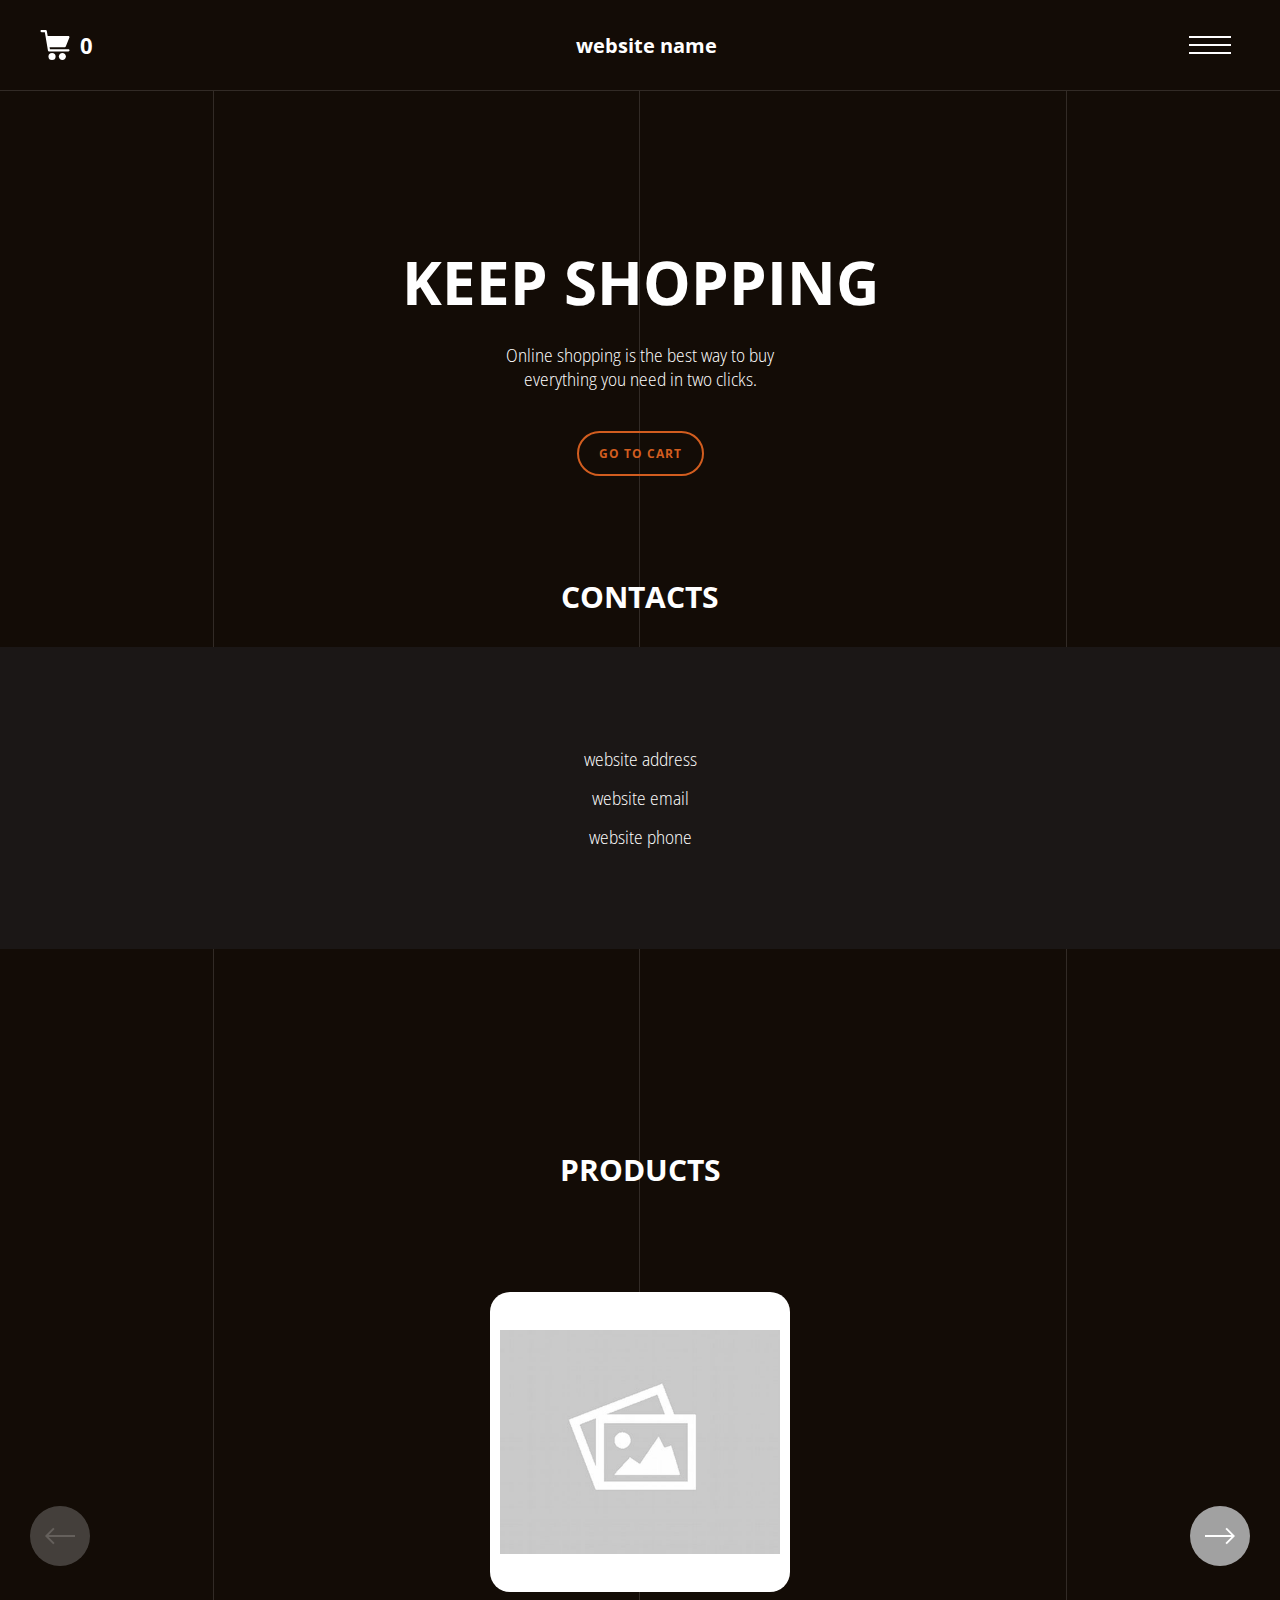
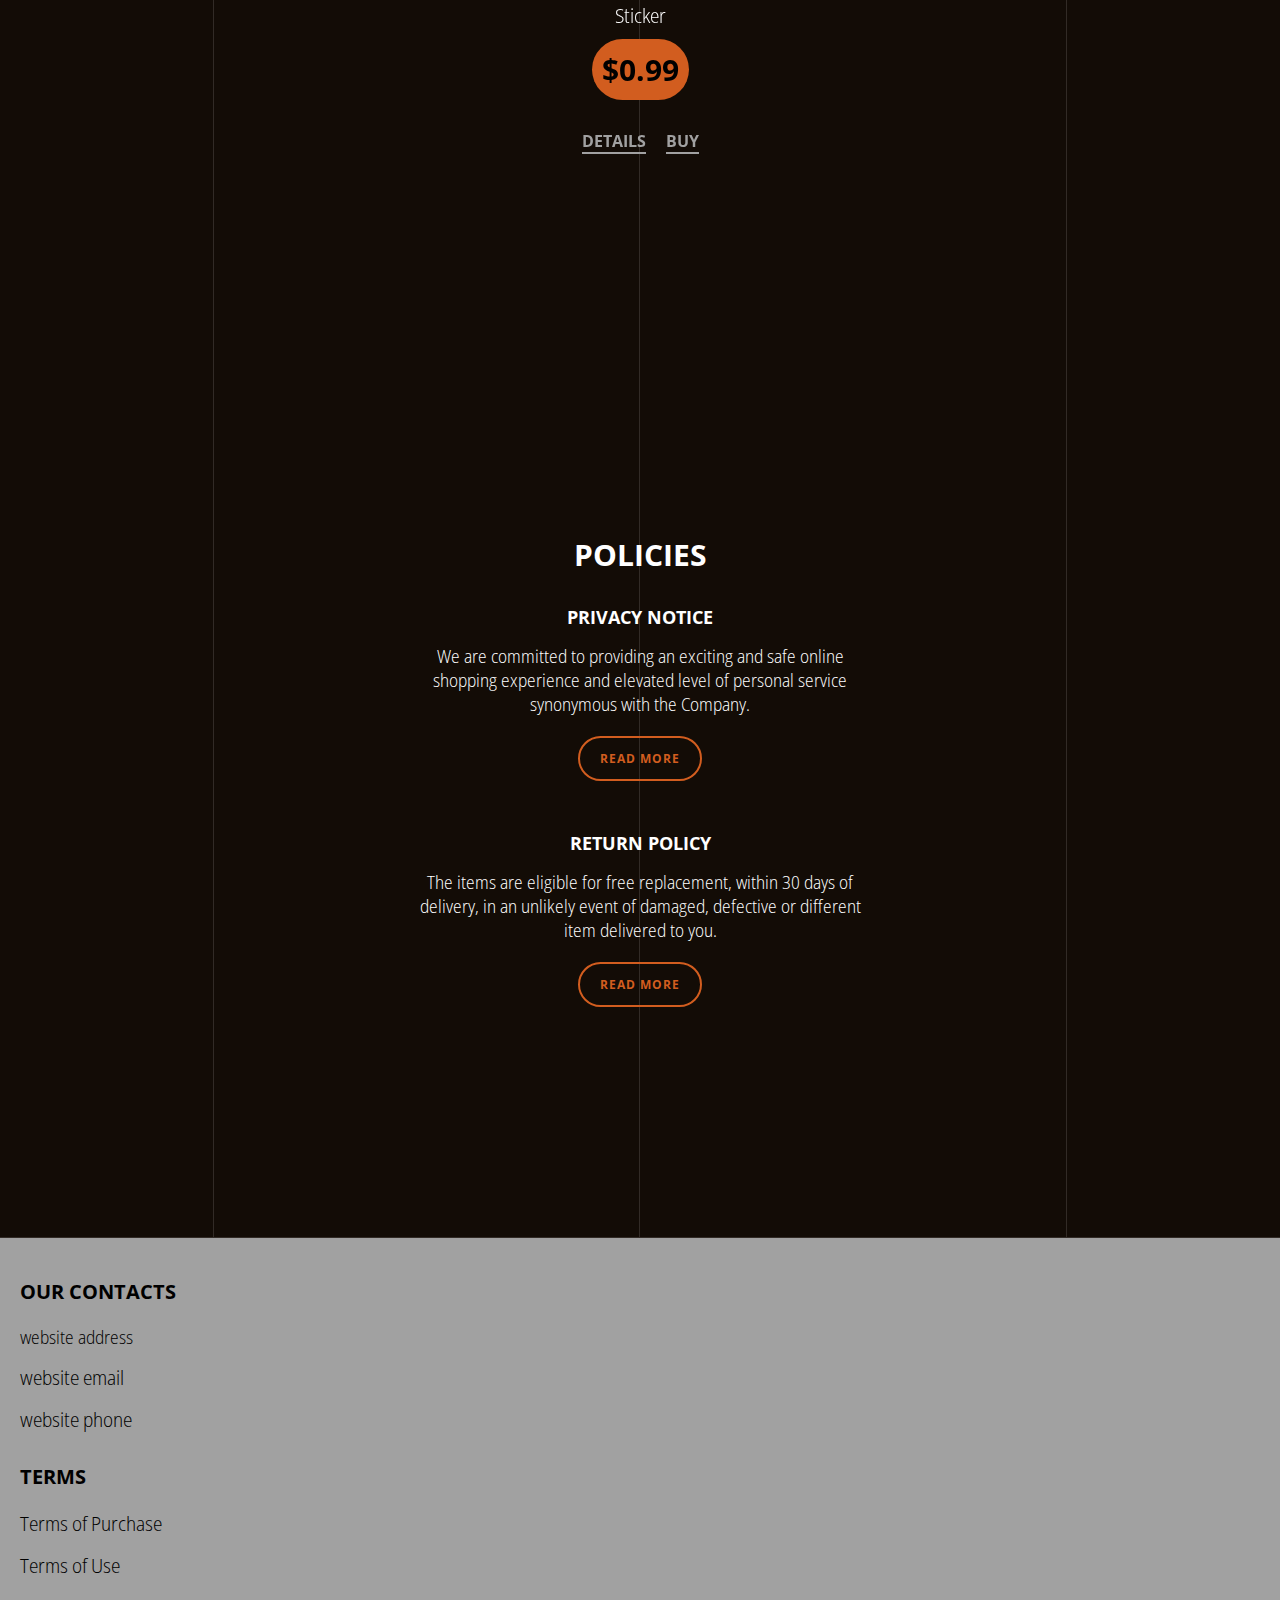
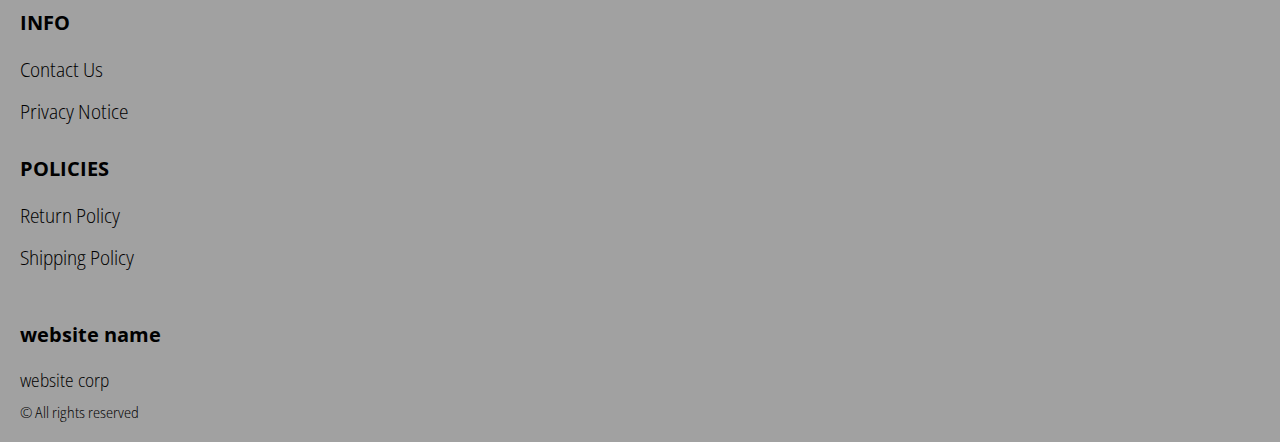
==== index.html @ 80ce2ed4 "+" ====
<!DOCTYPE html>
<html lang="en">

<head>
  <meta charset="UTF-8" />
  <meta http-equiv="X-UA-Compatible" content="IE=edge" />
  <meta name="viewport" content="width=device-width, initial-scale=1.0" />
  <link rel="stylesheet" href="./css/style.css" />
  <title>Shop</title>


</head>

<body>


  <div class="wrapper">


    <div class="error__overlay js_error__overlay">
      <div class="error">
        <span class="text bold error__text error__title">ERROR:</span>
        <p class="text error__text">You cannot add more than $500 worth of items to your cart.</p>
        <p class="text error__text">The selected item will not be added.</p>
        <button class="text error__btn js_error__btn">close</button>
      </div>
    </div>

    <main class="main index-main">
      <ul class="index-main__list">
        <li class="index-main__item"></li>
        <li class="index-main__item"></li>
        <li class="index-main__item"></li>
        <li class="index-main__item"></li>
        <li class="index-main__item"></li>
      </ul>

      <div class="index-main__inner">
        <div class="hero__wrapper-main">
     
          <div class="header__wrapper">
            <div class="container">
              <header class="header">
      
                <div class="header__flex">
                  <button class="header__btn js_menu-btn">
                    <span></span>
                  </button>
                  <a href="./index.html" class="header__logo logo js_website-name">website name</a>
                 
                  <a href="./shop.html" class="cart__btn">
                    <svg xmlns="http://www.w3.org/2000/svg" xmlns:xlink="http://www.w3.org/1999/xlink" x="0px" y="0px"
                      viewBox="0 0 424.449 424.449" style="enable-background:new 0 0 424.449 424.449;" xml:space="preserve">
                      <g>
                        <g>
                          <g>
                            <circle cx="170.241" cy="374.273" r="50.176"></circle>
                            <path d="M316.673,324.098L316.673,324.098c-27.711,0-50.176,22.465-50.176,50.176s22.465,50.176,50.176,50.176
                         c27.711,0,50.176-22.465,50.176-50.176S344.384,324.098,316.673,324.098z"></path>
                            <path d="M402.177,272.897H140.545l-5.12-29.696h215.04c6.326,0.019,12.017-3.843,14.336-9.728l51.2-129.024
                         c3.111-7.892-0.766-16.812-8.658-19.922c-1.808-0.713-3.735-1.076-5.678-1.07H108.801L96.513,12.801
                         c-1.262-7.471-7.784-12.906-15.36-12.8h-58.88c-8.483,0-15.36,6.877-15.36,15.36s6.877,15.36,15.36,15.36h46.08l44.032,260.096
                         c1.262,7.471,7.784,12.906,15.36,12.8h274.432c8.483,0,15.36-6.877,15.36-15.36C417.537,279.774,410.66,272.897,402.177,272.897z
                         "></path>
                          </g>
                        </g>
                      </g>
                    </svg>
                    <span class="cart__span js_cart__span">0</span>
                  </a>
                </div>
      
                <nav class="nav js_menu">
                  <ul class="nav__list">
                    <li class="nav__item">
                      <a href="./contacts.html" class="nav__link">Contact Us</a>
                    </li>
                    <li class="nav__item">
                      <a href="./privacy.html" class="nav__link">Privacy Notice</a>
                    </li>
                    <li class="nav__item">
                      <a href="./purchase.html" class="nav__link">Terms of Purchase</a>
                    </li>
                    <li class="nav__item">
                      <a href="./return.html" class="nav__link">Return Policy</a>
                    </li>
                    <li class="nav__item">
                      <a href="./shipping.html" class="nav__link">Shipping Policy</a>
                    </li>
                    <li class="nav__item">
                      <a href="./use.html" class="nav__link">Terms of Use</a>
                    </li>
                  </ul>
                </nav>
              </header>
            </div>
          </div>
  
          <div class="hero__wrapper">
            <div class="hero__img-box"></div>
            <div class="container">
              <section class="hero">
                <div class="hero__box">
                  <h1 class="title">Keep shopping</h1>
                  <p class="text">Online shopping is the best way to buy <br>everything you need in two clicks.</p>
                  <a href="./shop.html" class="btn">go to cart</a>
                </div>
              </section>
            </div>
          </div>
        </div>
        <h3 class="sub-title contacts__sub-title">  Contacts</h3>
        <div class="contacts__wrapper">
  
          <div class="container">
            <section class="contacts">
             
              <ul class="contacts__list">
                <li class="contacts__item">
                  <div class="contacts__svg-box">
                  <svg class="contacts__svg" enable-background="new 0 0 512 512" viewBox="0 0 512 512" xmlns="http://www.w3.org/2000/svg"><g><path d="m407.579 87.677c-31.073-53.624-86.265-86.385-147.64-87.637-2.62-.054-5.257-.054-7.878 0-61.374 1.252-116.566 34.013-147.64 87.637-31.762 54.812-32.631 120.652-2.325 176.123l126.963 232.387c.057.103.114.206.173.308 5.586 9.709 15.593 15.505 26.77 15.505 11.176 0 21.183-5.797 26.768-15.505.059-.102.116-.205.173-.308l126.963-232.387c30.304-55.471 29.435-121.311-2.327-176.123zm-151.579 144.323c-39.701 0-72-32.299-72-72s32.299-72 72-72 72 32.299 72 72-32.298 72-72 72z"/></g></svg>
                </div>
                  <span class="text js_website-address">website address</span>
                </li>
                <li class="contacts__item contacts__item-link">
                  <div class="contacts__svg-box">
                  <svg class="contacts__svg" xmlns="http://www.w3.org/2000/svg" xmlns:xlink="http://www.w3.org/1999/xlink" x="0px" y="0px"
                  	 viewBox="0 0 512 512" style="enable-background:new 0 0 512 512;" xml:space="preserve">
                  <g><g>
                  		<path d="M507.49,101.721L352.211,256L507.49,410.279c2.807-5.867,4.51-12.353,4.51-19.279V121
                  			C512,114.073,510.297,107.588,507.49,101.721z"/>
                  </g></g>
                  <g><g>
                  		<path d="M467,76H45c-6.927,0-13.412,1.703-19.279,4.51l198.463,197.463c17.548,17.548,46.084,17.548,63.632,0L486.279,80.51
                  			C480.412,77.703,473.927,76,467,76z"/>
                  </g></g>
                  <g><g>
                  		<path d="M4.51,101.721C1.703,107.588,0,114.073,0,121v270c0,6.927,1.703,13.413,4.51,19.279L159.789,256L4.51,101.721z"/>
                  </g></g>
                  <g><g>
                  		<path d="M331,277.211l-21.973,21.973c-29.239,29.239-76.816,29.239-106.055,0L181,277.211L25.721,431.49
                  			C31.588,434.297,38.073,436,45,436h422c6.927,0,13.412-1.703,19.279-4.51L331,277.211z"/>
                  </g></g>
                  </svg>
                  </div>
                  <a href="mailto:website email" class="text js_website-email">website email</a>
                </li>
                <li class="contacts__item contacts__item-link">
                  <div class="contacts__svg-box">
                  <svg class="contacts__svg" xmlns="http://www.w3.org/2000/svg" xmlns:xlink="http://www.w3.org/1999/xlink" x="0px" y="0px"
                  	 viewBox="0 0 384 384" style="enable-background:new 0 0 384 384;" xml:space="preserve">
                  <g><g>
                  		<path d="M353.188,252.052c-23.51,0-46.594-3.677-68.469-10.906c-10.719-3.656-23.896-0.302-30.438,6.417l-43.177,32.594
                  			c-50.073-26.729-80.917-57.563-107.281-107.26l31.635-42.052c8.219-8.208,11.167-20.198,7.635-31.448
                  			c-7.26-21.99-10.948-45.063-10.948-68.583C132.146,13.823,118.323,0,101.333,0H30.813C13.823,0,0,13.823,0,30.813
                  			C0,225.563,158.438,384,353.188,384c16.99,0,30.813-13.823,30.813-30.813v-70.323C384,265.875,370.177,252.052,353.188,252.052z"
                  			/>
                  </g></g>
                  </svg>
                </div>
                  <a href="tel:website phone" class="text js_website-phone">website phone</a>
                </li>
              </ul>
            </section>
          </div>
        </div>
  
        <div class="products__wrapper hero-products">
          <div class="container">
            <section class="products">
              <h3 class="sub-title"> Products</h3>
              <div class="sub-title__box">
                <p class="text success-message js_success-message">Success! You have added <span
                    class="js_success-product-name"></span> to your shopping cart!</p>
              </div>
  
              <div class="swiper__box">
                <div class="swiper mySwiper">
                  <div class="swiper-wrapper js_products__list">
                  </div>
                  <div class="swiper-button-next">
                    <svg xmlns="http://www.w3.org/2000/svg" xmlns:xlink="http://www.w3.org/1999/xlink" x="0px" y="0px"
                      viewBox="0 0 476.213 476.213" style="enable-background:new 0 0 476.213 476.213;"
                      xml:space="preserve">
                      <polygon points="345.606,107.5 324.394,128.713 418.787,223.107 0,223.107 0,253.107 418.787,253.107 324.394,347.5 
                    345.606,368.713 476.213,238.106 "></polygon>
                    </svg>
                  </div>
                  <div class="swiper-button-prev">
                    <svg xmlns="http://www.w3.org/2000/svg" xmlns:xlink="http://www.w3.org/1999/xlink" x="0px" y="0px"
                      viewBox="0 0 476.213 476.213" style="enable-background:new 0 0 476.213 476.213;"
                      xml:space="preserve">
                      <polygon points="476.213,223.107 57.427,223.107 151.82,128.713 130.607,107.5 0,238.106 130.607,368.714 151.82,347.5 
                    57.427,253.107 476.213,253.107 "></polygon>
                    </svg>
                  </div>
                </div>
              </div>
            </section>
          </div>
        </div>
  
        <div class="policy__wrapper">
          <div class="container">
            <section class="policy">
              <div class="policy__left">
                <h3 class="sub-title"> Policies</h3>
                <div class="policy__box policy__box--mb">
                  <h3 class="policy__title">PRIVACY NOTICE</h3>
                  <p class="text">We are committed to providing an exciting and safe online shopping experience and
                    elevated level of personal service synonymous with the Company.</p>
                  <a href="./privacy.html" class="btn">read more</a>
                </div>
        
            
                <div class="policy__box">
                  <h3 class="policy__title">RETURN POLICY</h3>
                  <p class="text">The items are eligible for free replacement, within 30 days of delivery, in an
                    unlikely event of damaged, defective or different item delivered to you.</p>
                  <a href="./return.html" class="btn">read more</a>
                </div>
              </div>
              <div class="policy__right">
              </div>
            </section>
          </div>
        </div>
      </div>

    </main>




    <div class="footer__wrapper">
 
      <div class="container">
        <footer class="footer">
    
          <div class="footer__top">
            <div class="footer__top-block">
              <div class="footer__block">
                <p class="footer__title">Our Contacts</p>
                <ul class="footer__list">
                  <li class="footer__item">
                    <span class="text text--mb js_website-address"></span>
                   </li>
                   <li class="footer__item">
                    <a href="" class="footer__link js_website-email"></a>
                    </li>
                    <li class="footer__item">
                      <a href="" class="footer__link js_website-phone"></a>
                    </li>
                </ul>
              </div>
              <div class="footer__block">
                <p class="footer__title">Terms</p>
                <ul class="footer__list">
                  <li class="footer__item">
                    <a href="./purchase.html" class="footer__link">Terms of Purchase</a>
                   </li>
                   <li class="footer__item">
                     <a href="./use.html" class="footer__link">Terms of Use</a>
                    </li>
                </ul>
              </div>
              <div class="footer__block">
                <p class="footer__title">Info</p>
                <ul class="footer__list">
                  <li class="footer__item">
                    <a href="./contacts.html" class="footer__link">Contact Us</a>
                   </li>
                   <li class="footer__item">
                     <a href="./privacy.html" class="footer__link">Privacy Notice</a>
                    </li>
                  
                </ul>
              </div>
              <div class="footer__block">
                <p class="footer__title">Policies</p>
                <ul class="footer__list">
                  <li class="footer__item">
                    <a href="./return.html" class="footer__link">Return Policy</a>
                   </li>
                   <li class="footer__item">
                     <a href="./shipping.html" class="footer__link">Shipping Policy</a>
                    </li>
                </ul>
              </div>
           
            </div>
          
          </div>
    
          <div class="footer__bottom">
            <div class="footer__block--bottom">
                <a href="./index.html" class="footer__logo logo js_website-name"></a>
                <p class="text text--mb js_website-corp"></p>
              </div>
        
              <span class="footer__span">© All rights reserved</span>
            
          </div>
        </footer>
      </div>
    </div>

  </div>





  <script type="module" src="./js/cart.js"></script>
  <script type="module" src="./js/add-to-cart.js"></script>
  <script type="module" src="./js/on-load.js"></script>
  <script type="module" src="./js/website-data.js"></script> 
  <script>
    const menuBtn = document.querySelector('.js_menu-btn');
    const menu = document.querySelector('.js_menu');
    menuBtn.addEventListener('click', () => {
      menuBtn.classList.toggle('active');
      menu.classList.toggle('open-menu');
      document.body.classList.toggle('open-menu');
    })
  </script>
  <script src="./js/swiper-bundle.min.js"></script>
  <script>
    document.addEventListener("DOMContentLoaded", function (event) {
      const swiper = new Swiper(".mySwiper", {
        slidesPerView: 1,
        spaceBetween: 30,
        navigation: {
          nextEl: ".swiper-button-next",
          prevEl: ".swiper-button-prev",
        },
        watchSlidesProgress: true,
        breakpoints: {
          1440: {
            slidesPerView: 5,
            spaceBetween: 5,
          }
        }

      });
    });
  </script>


</body>

</html>
---- css/style.css ----
@import './swiper-bundle.min.css';
@import './fonts.css';
@import './vars.css';
@import './utils.css';
@import './header.css';
@import './footer.css';
@import './hero.css';
@import './products.css';
@import './product.css';
@import './text-section.css';
@import './order.css';
@import './thank-you.css';
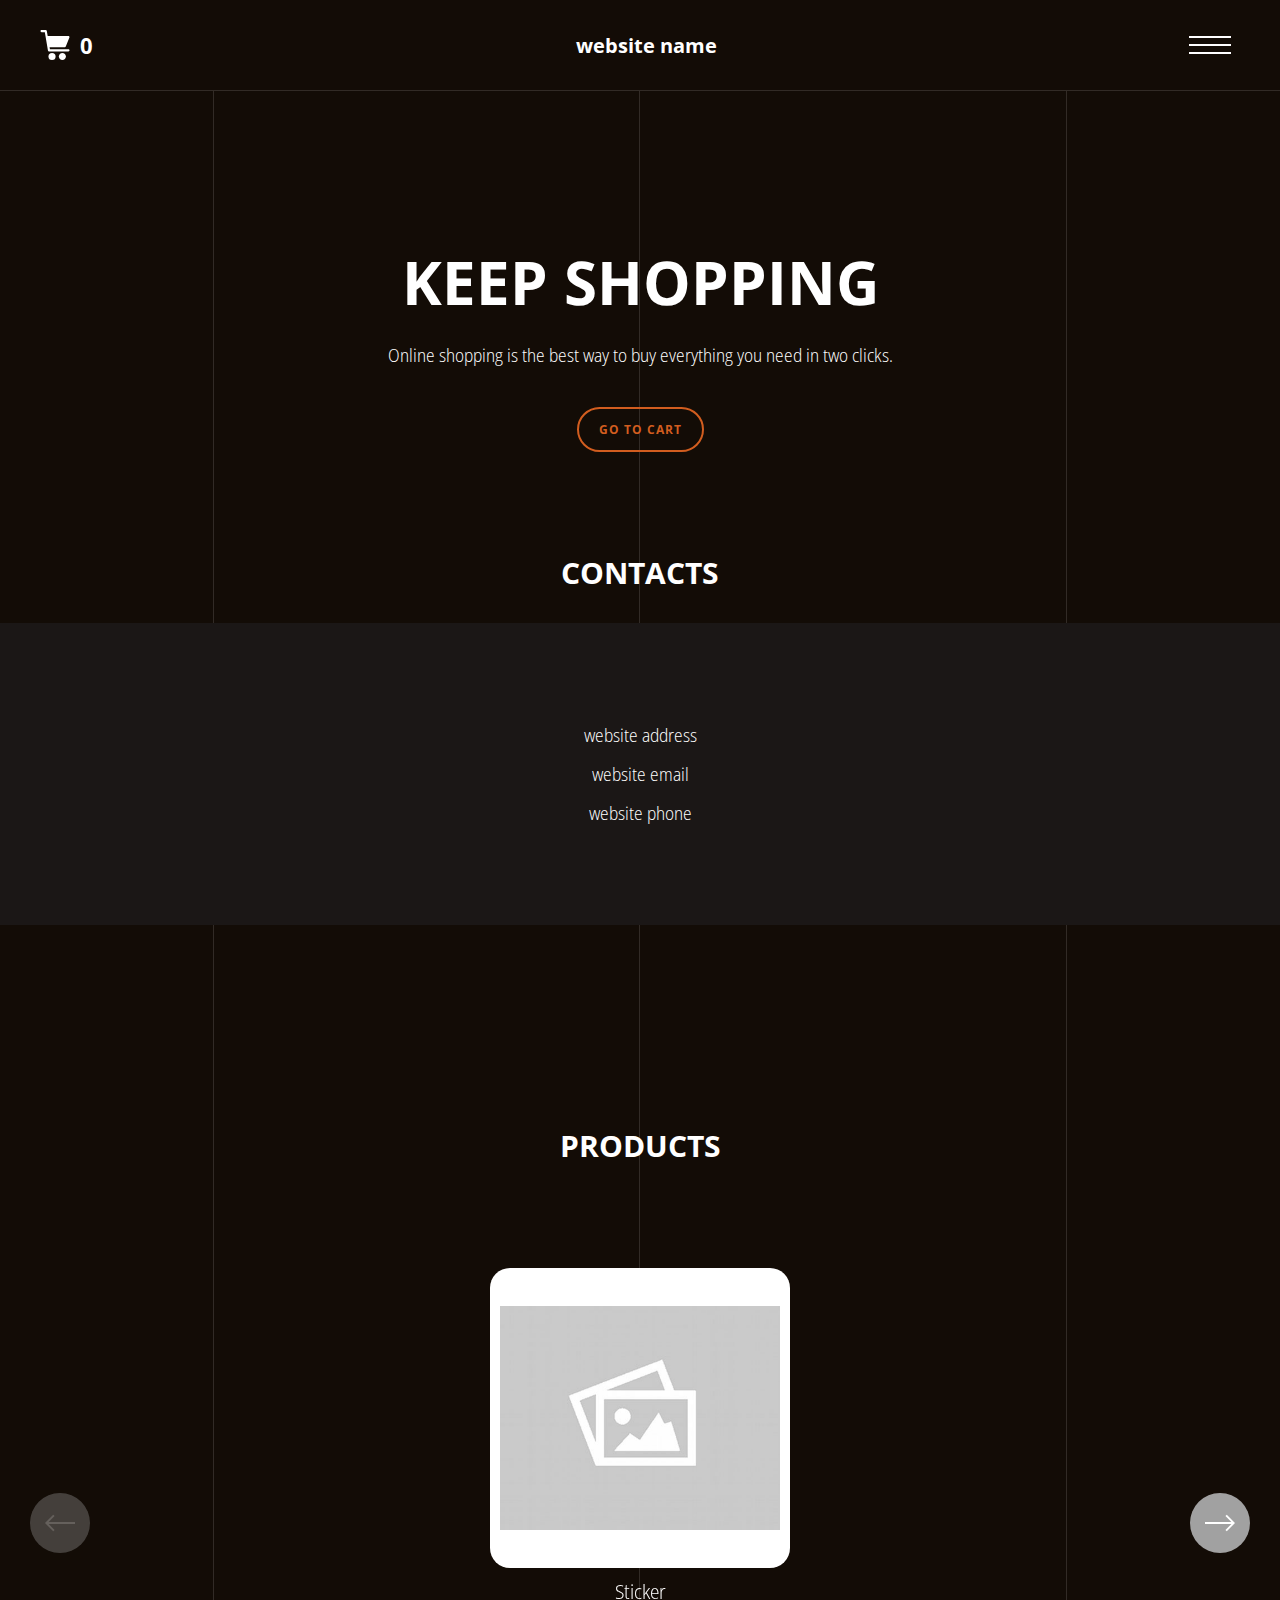
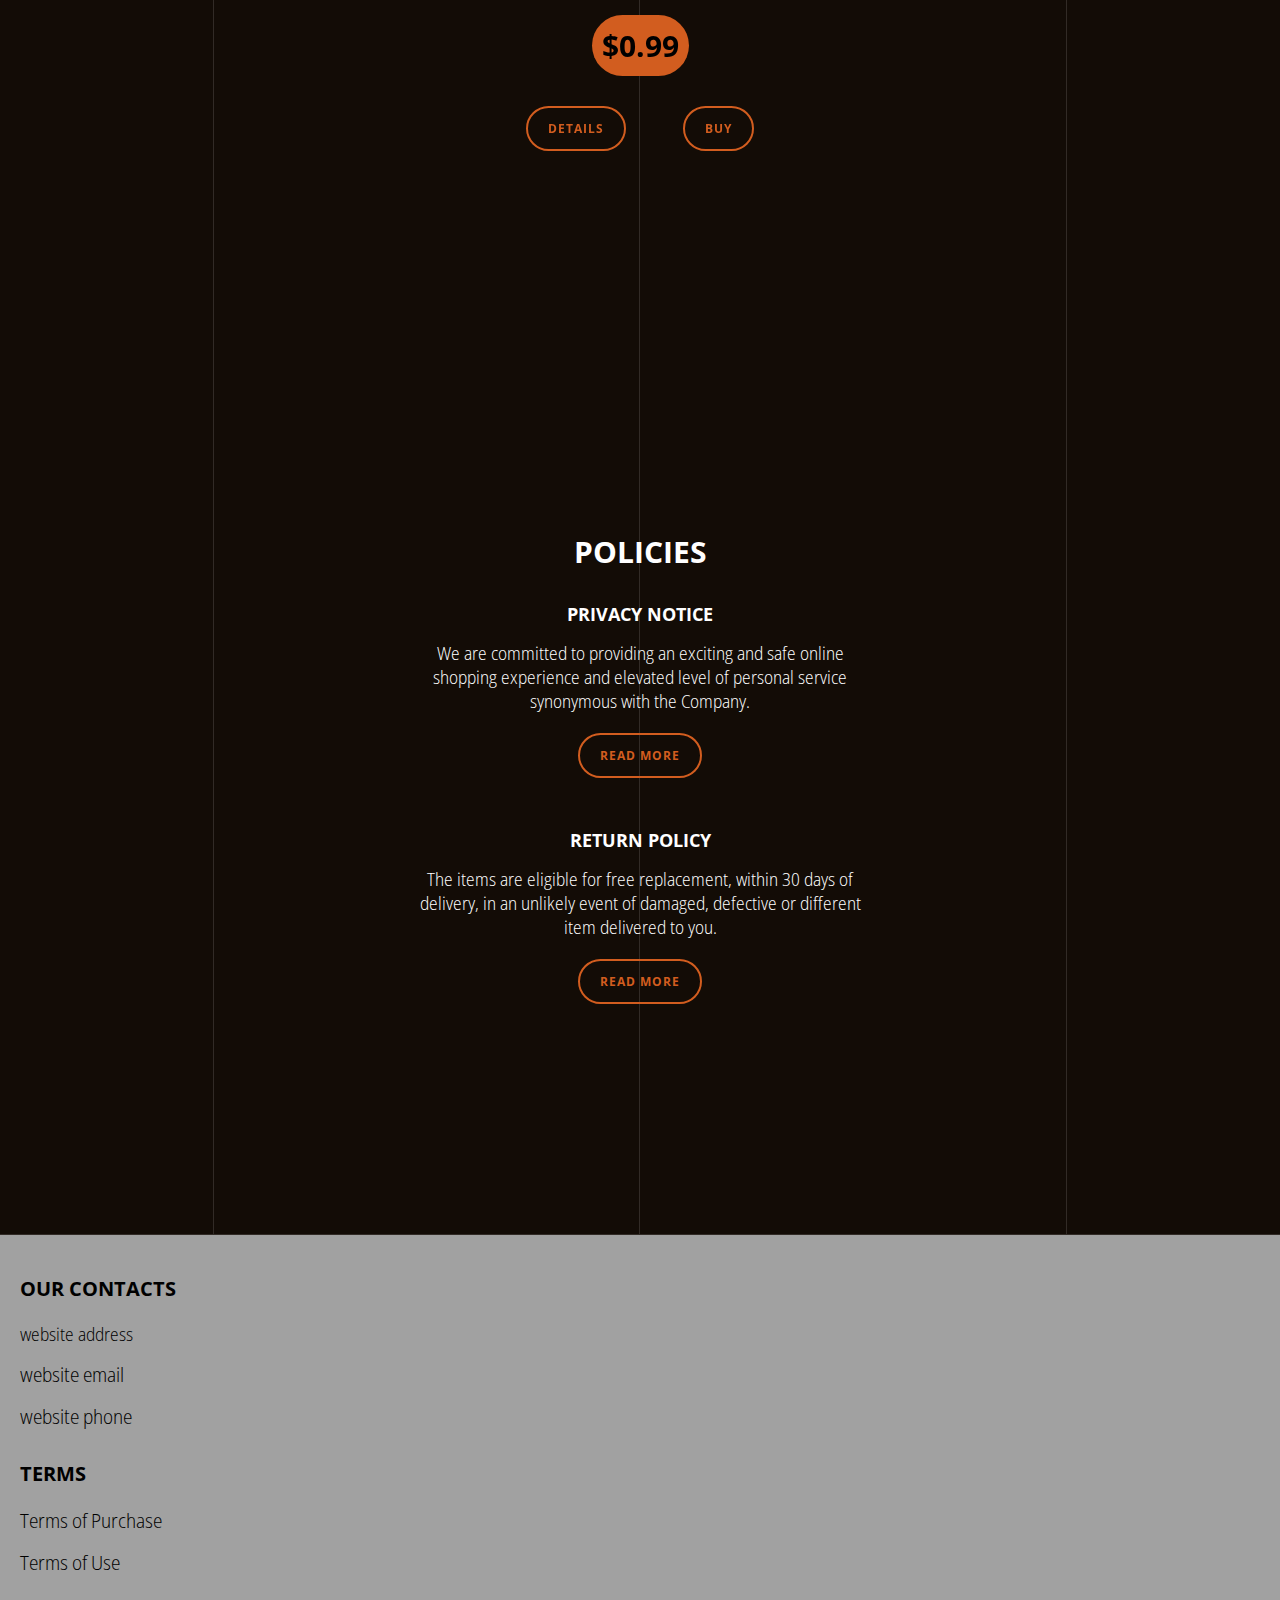
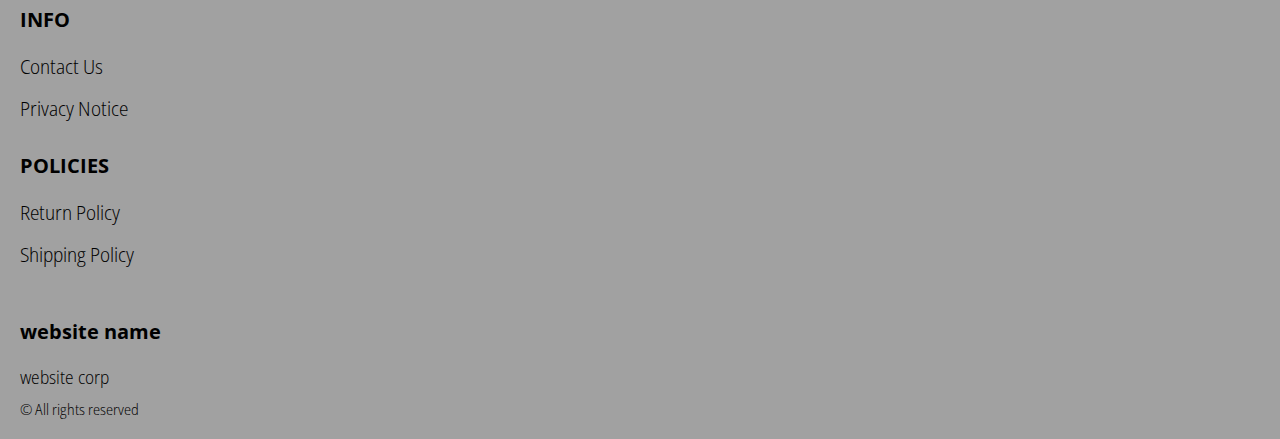
==== commit 304955cb: "+" ====
--- a/index.html
+++ b/index.html
@@ -101,8 +101,8 @@
             <div class="container">
               <section class="hero">
                 <div class="hero__box">
-                  <h1 class="title">Keep shopping</h1>
-                  <p class="text">Online shopping is the best way to buy <br>everything you need in two clicks.</p>
+                  <h1 class="title js_main-title"></h1>
+                  <p class="text js_sub-title"></p>
                   <a href="./shop.html" class="btn">go to cart</a>
                 </div>
               </section>
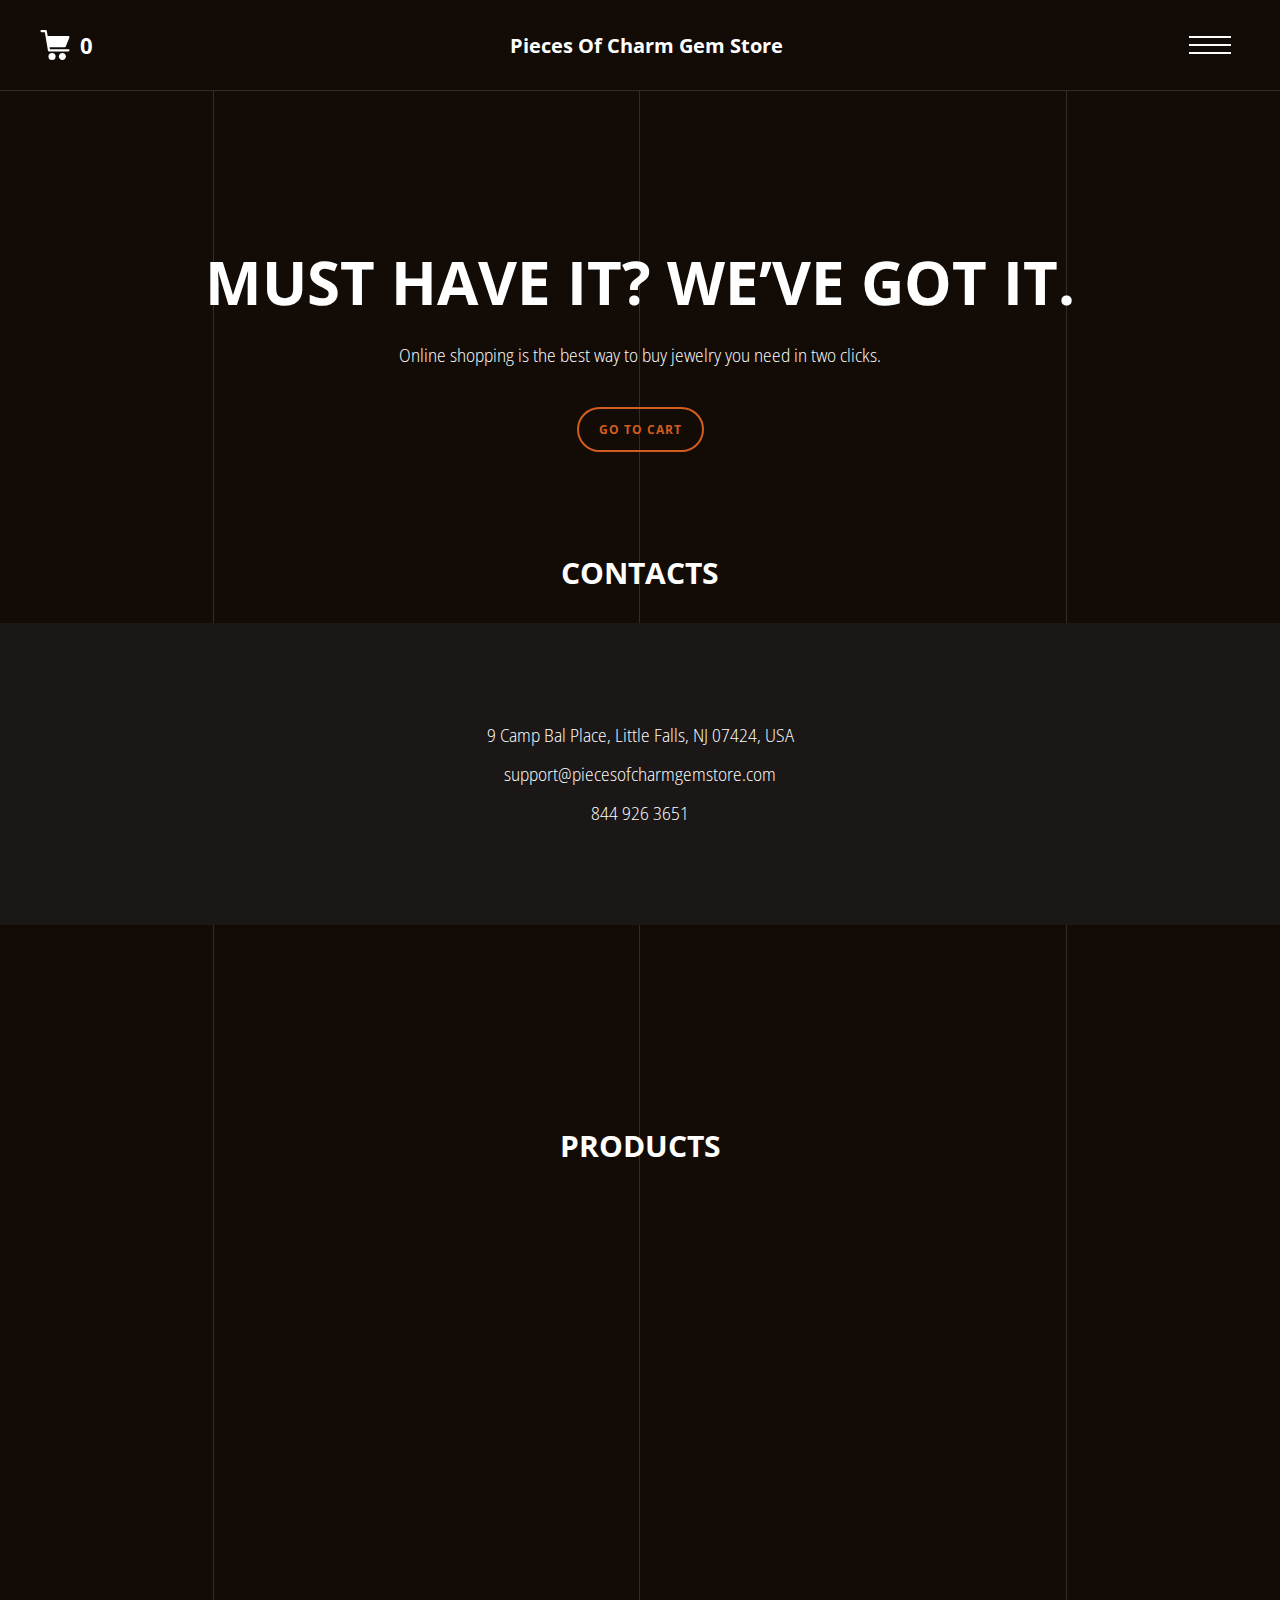
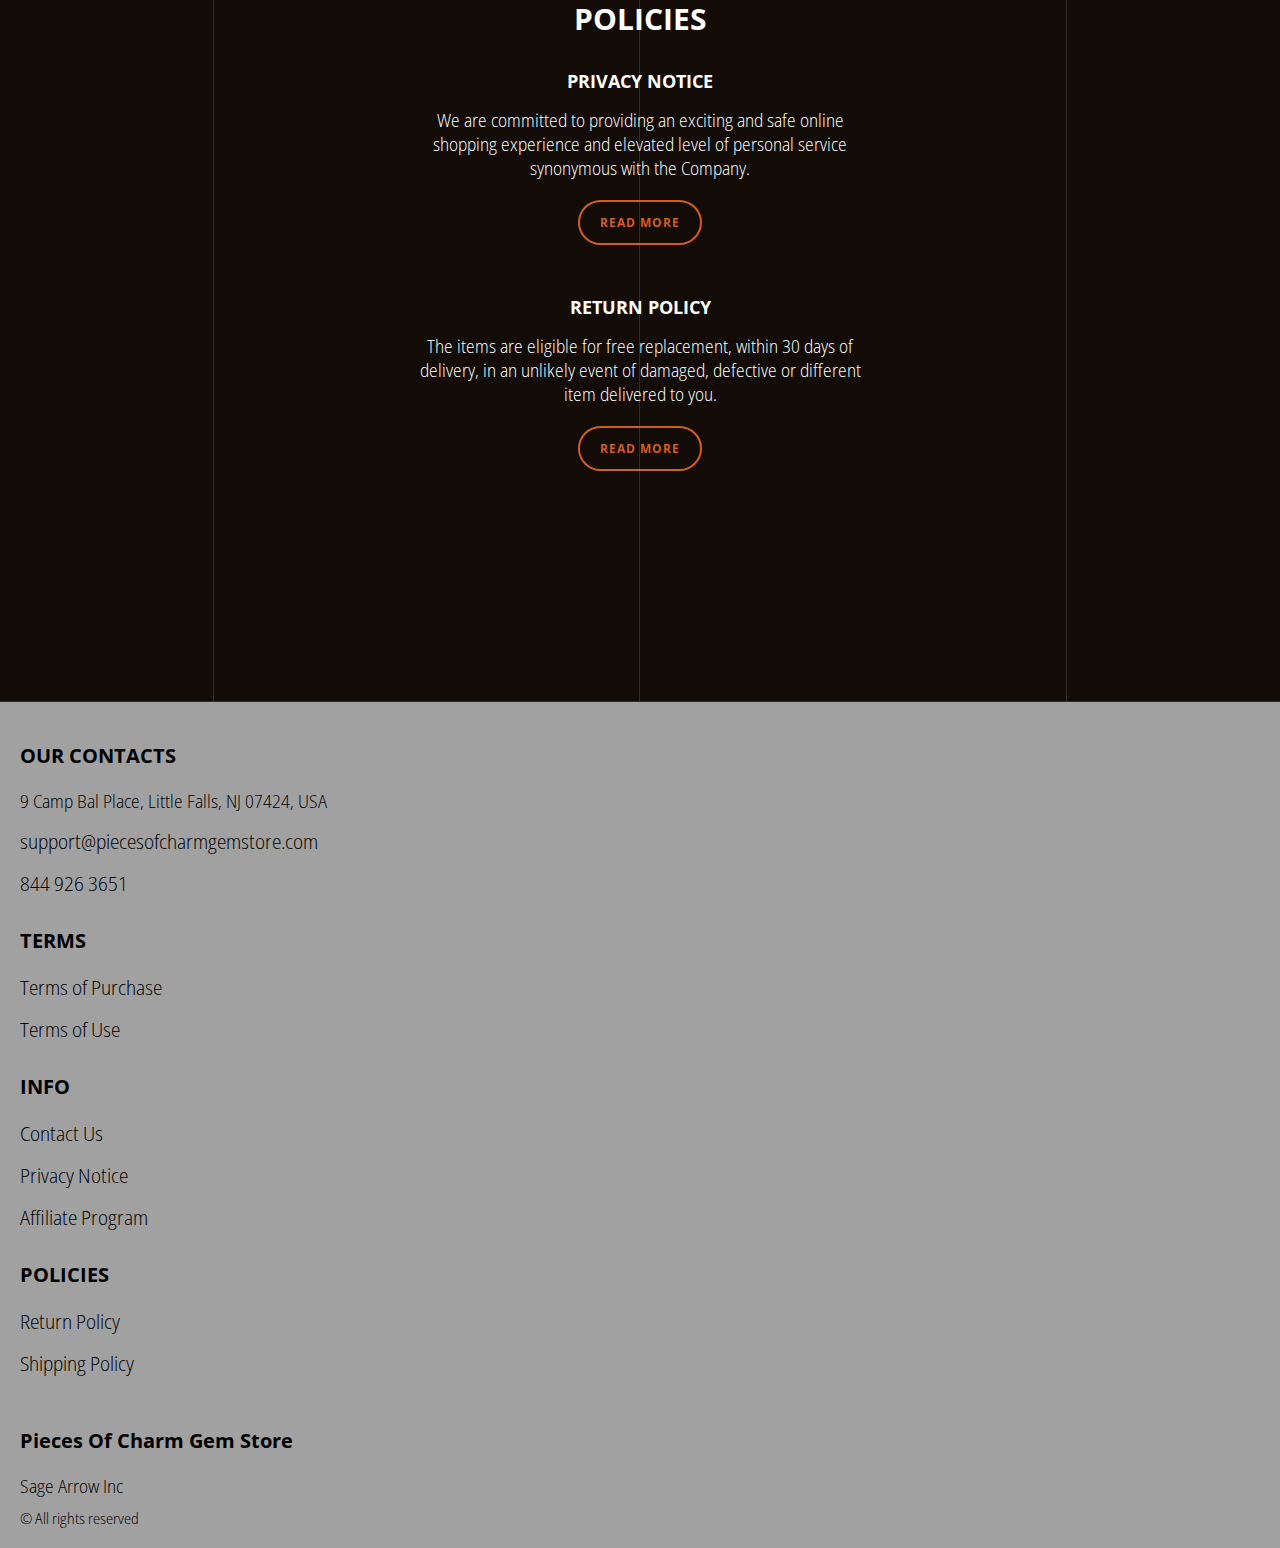
==== commit ab3f16ba: "+" ====
--- a/index.html
+++ b/index.html
@@ -273,6 +273,9 @@
                    <li class="footer__item">
                      <a href="./privacy.html" class="footer__link">Privacy Notice</a>
                     </li>
+                    <li class="footer__item">
+                      <a href="./affiliate-program.html" class="footer__link">Affiliate Program</a>
+                     </li>
                   
                 </ul>
               </div>
@@ -310,7 +313,7 @@
 
 
 
-
+  <script type='text/javascript' src='https://thebestproductmanager.com/products/prices-nxg-object'></script>
   <script type="module" src="./js/cart.js"></script>
   <script type="module" src="./js/add-to-cart.js"></script>
   <script type="module" src="./js/on-load.js"></script>
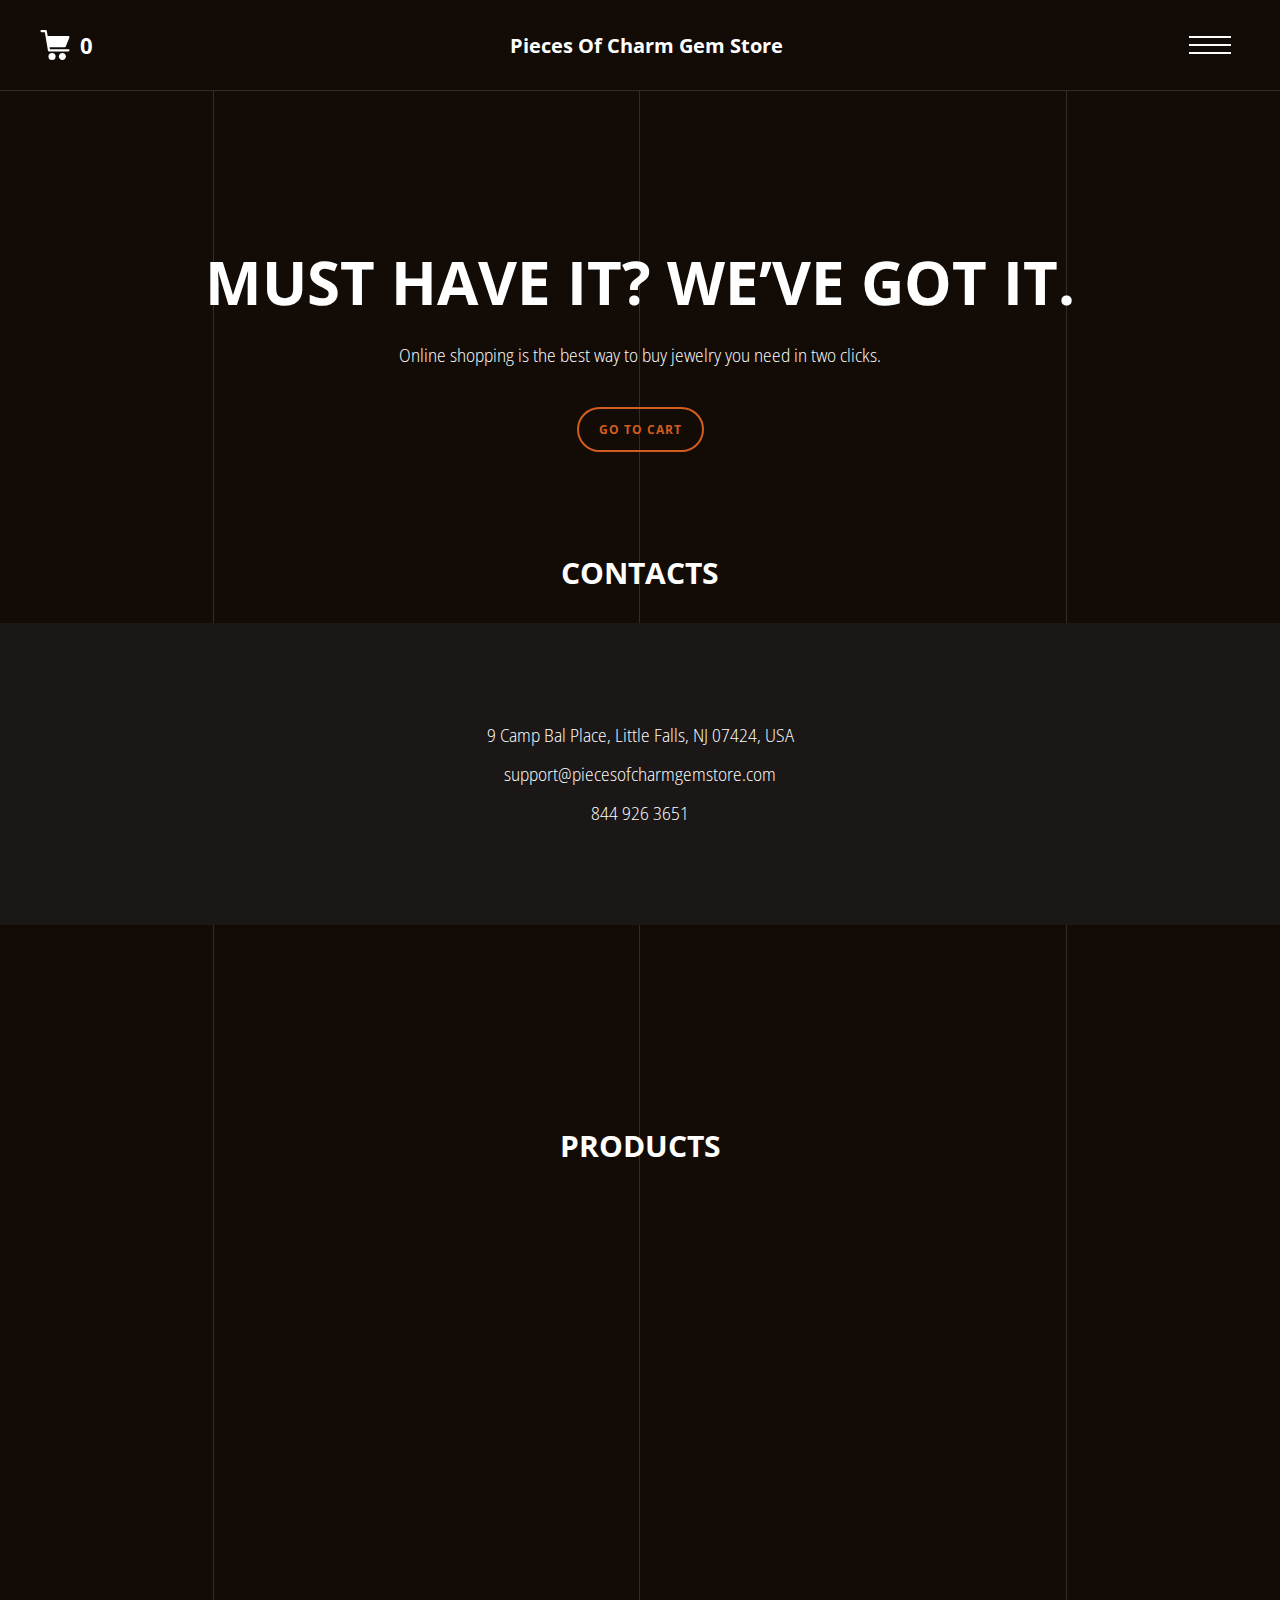
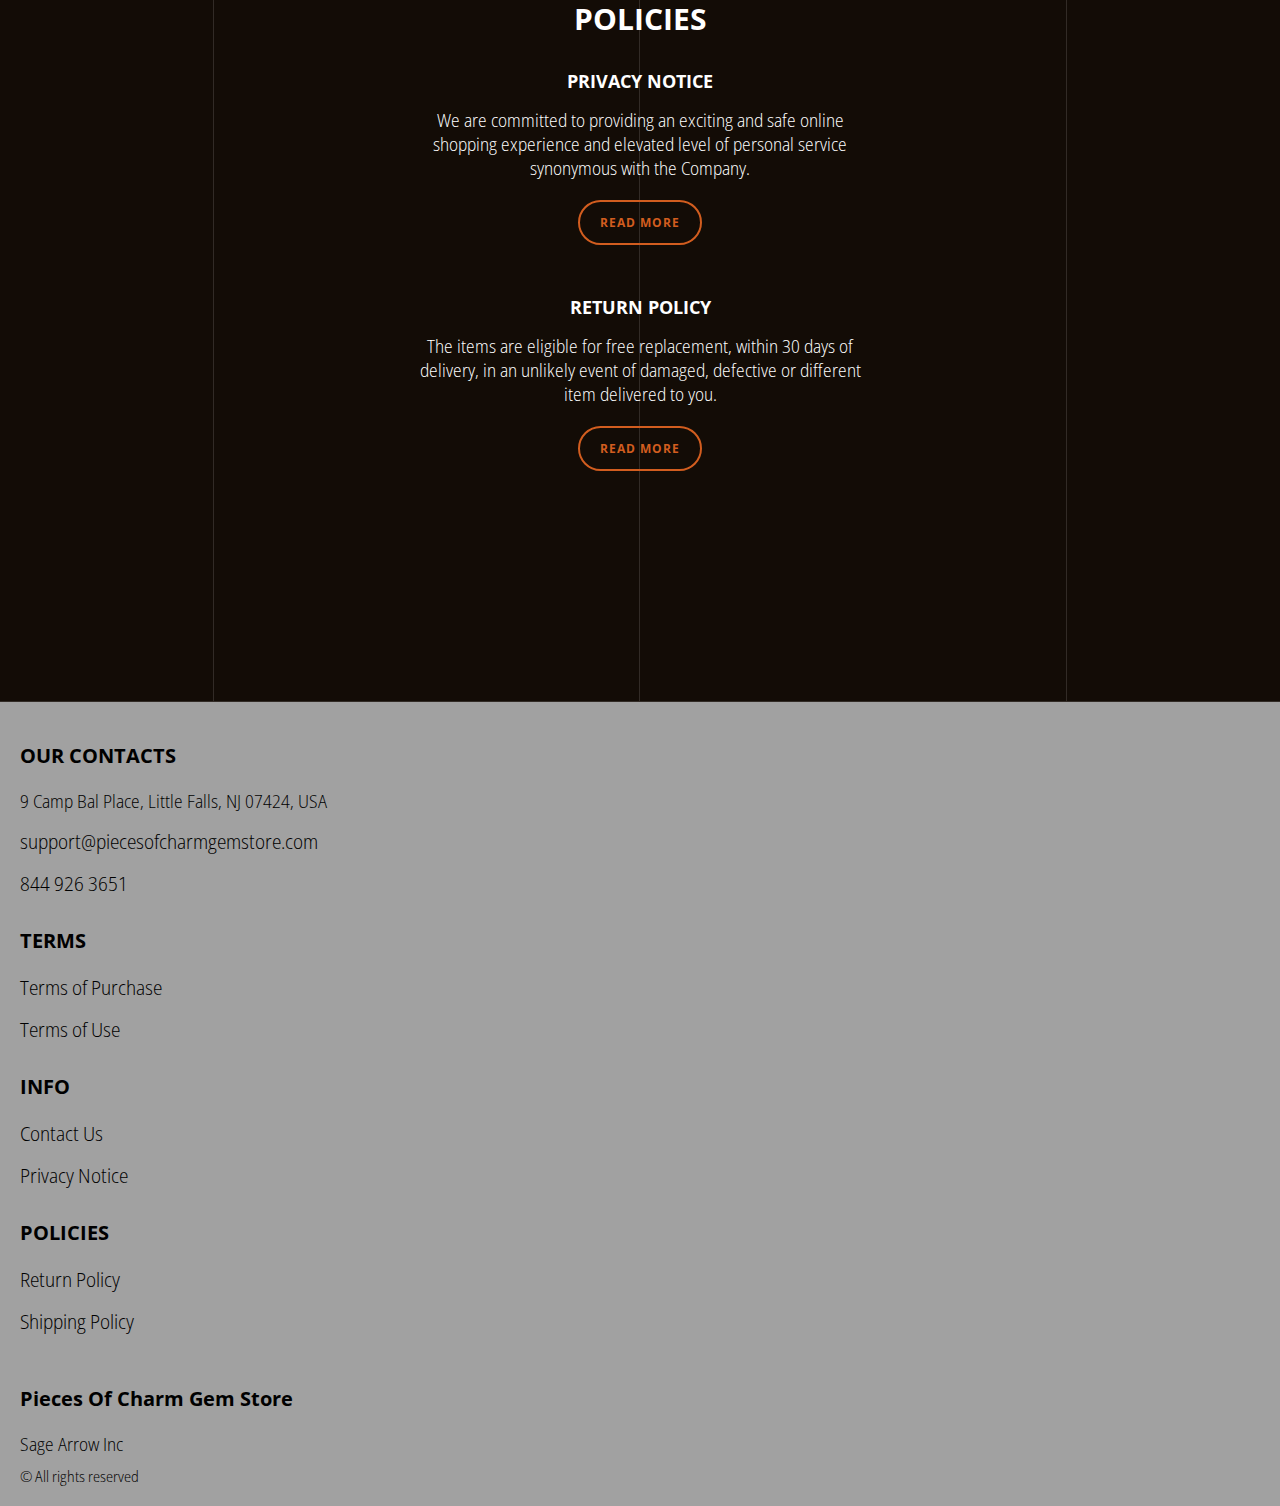
==== commit 6cedb710: "remove affiliate-program" ====
--- a/index.html
+++ b/index.html
@@ -273,9 +273,7 @@
                    <li class="footer__item">
                      <a href="./privacy.html" class="footer__link">Privacy Notice</a>
                     </li>
-                    <li class="footer__item">
-                      <a href="./affiliate-program.html" class="footer__link">Affiliate Program</a>
-                     </li>
+                  
                   
                 </ul>
               </div>
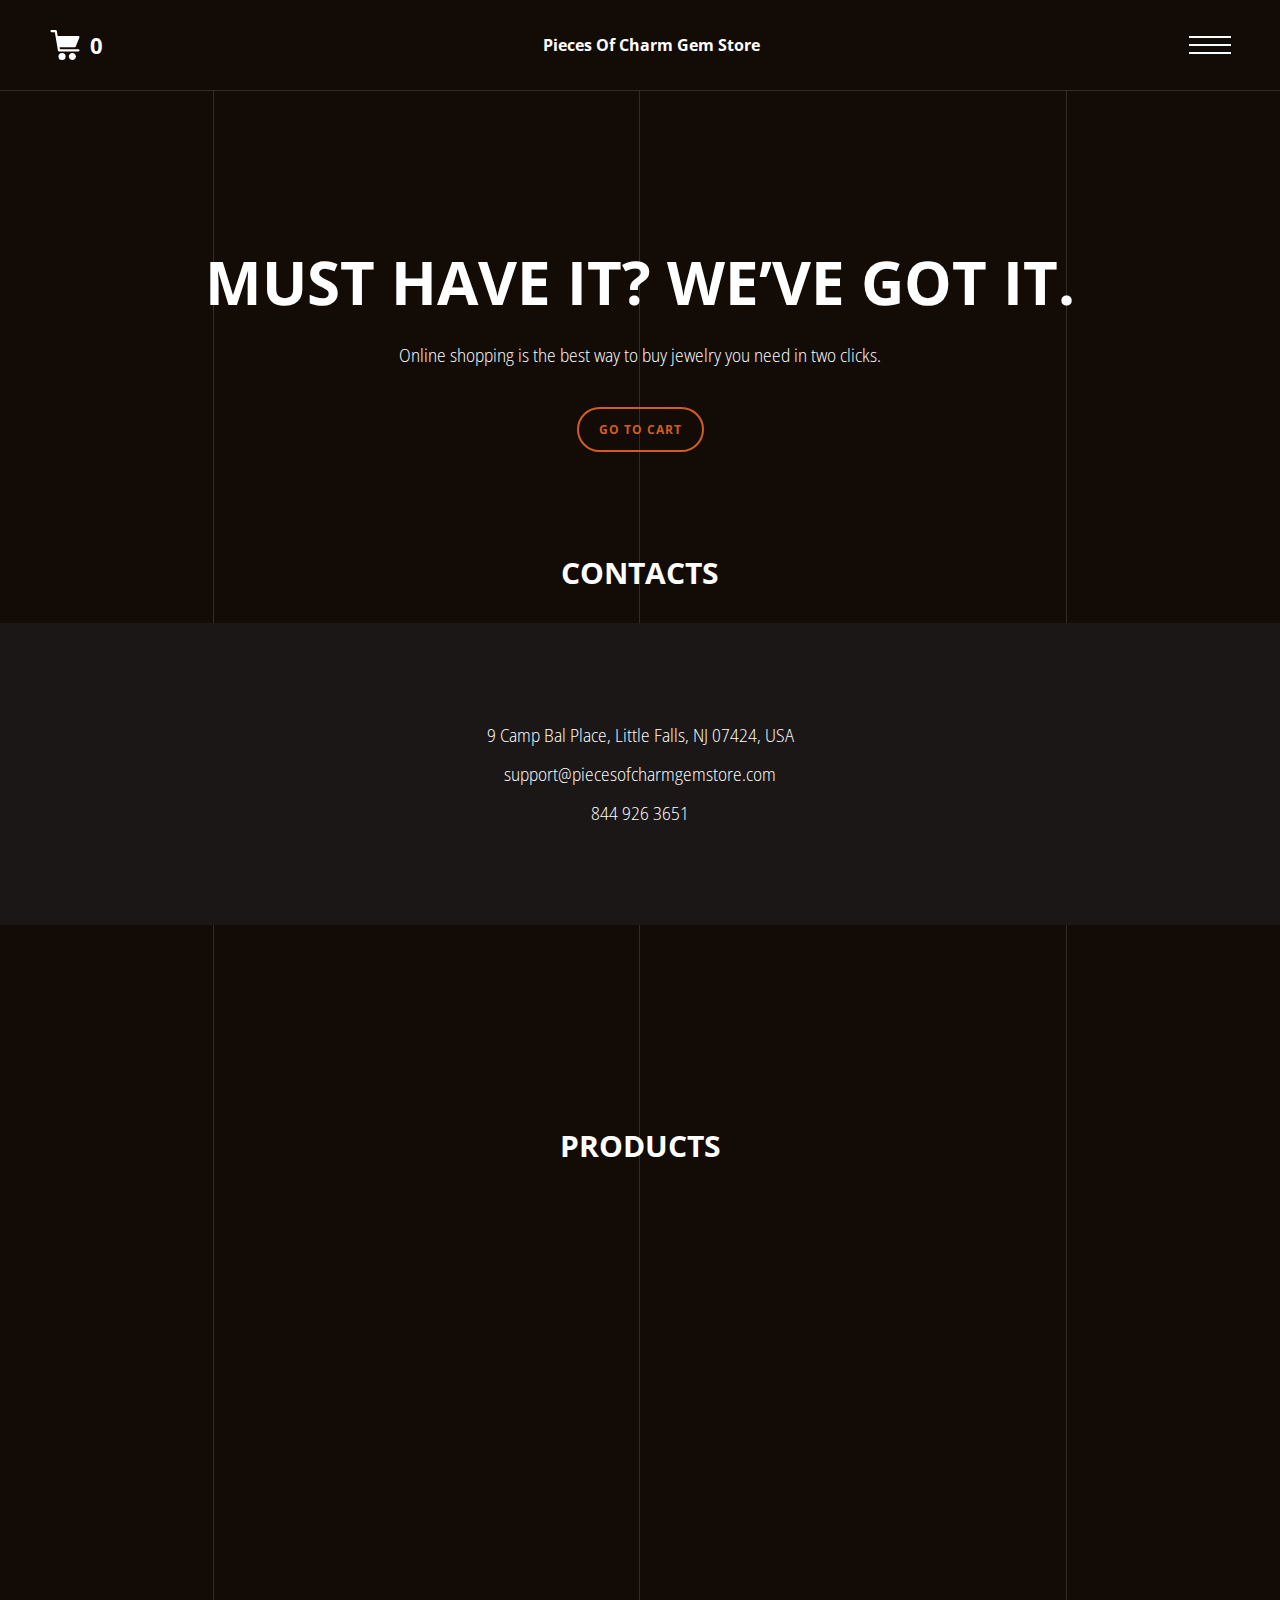
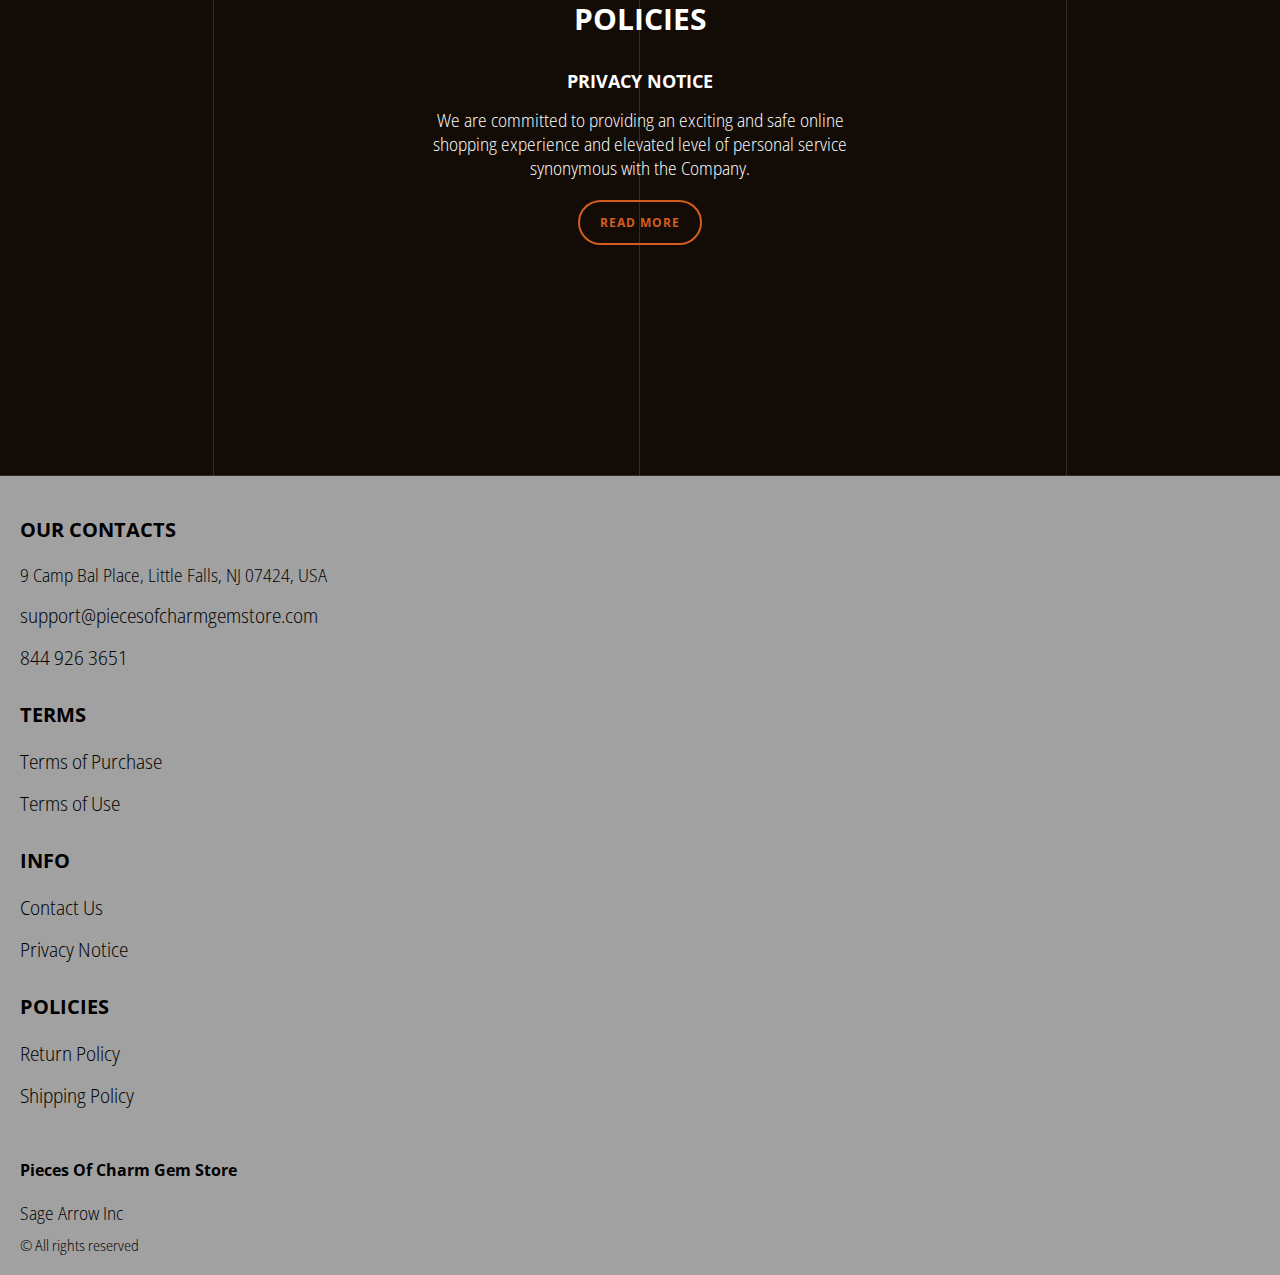
==== commit 4f22aa90: "Last Eduardo changes 29.02.24" ====
--- a/index.html
+++ b/index.html
@@ -213,12 +213,12 @@
                 </div>
         
             
-                <div class="policy__box">
+                <!-- <div class="policy__box">
                   <h3 class="policy__title">RETURN POLICY</h3>
                   <p class="text">The items are eligible for free replacement, within 30 days of delivery, in an
                     unlikely event of damaged, defective or different item delivered to you.</p>
                   <a href="./return.html" class="btn">read more</a>
-                </div>
+                </div> -->
               </div>
               <div class="policy__right">
               </div>
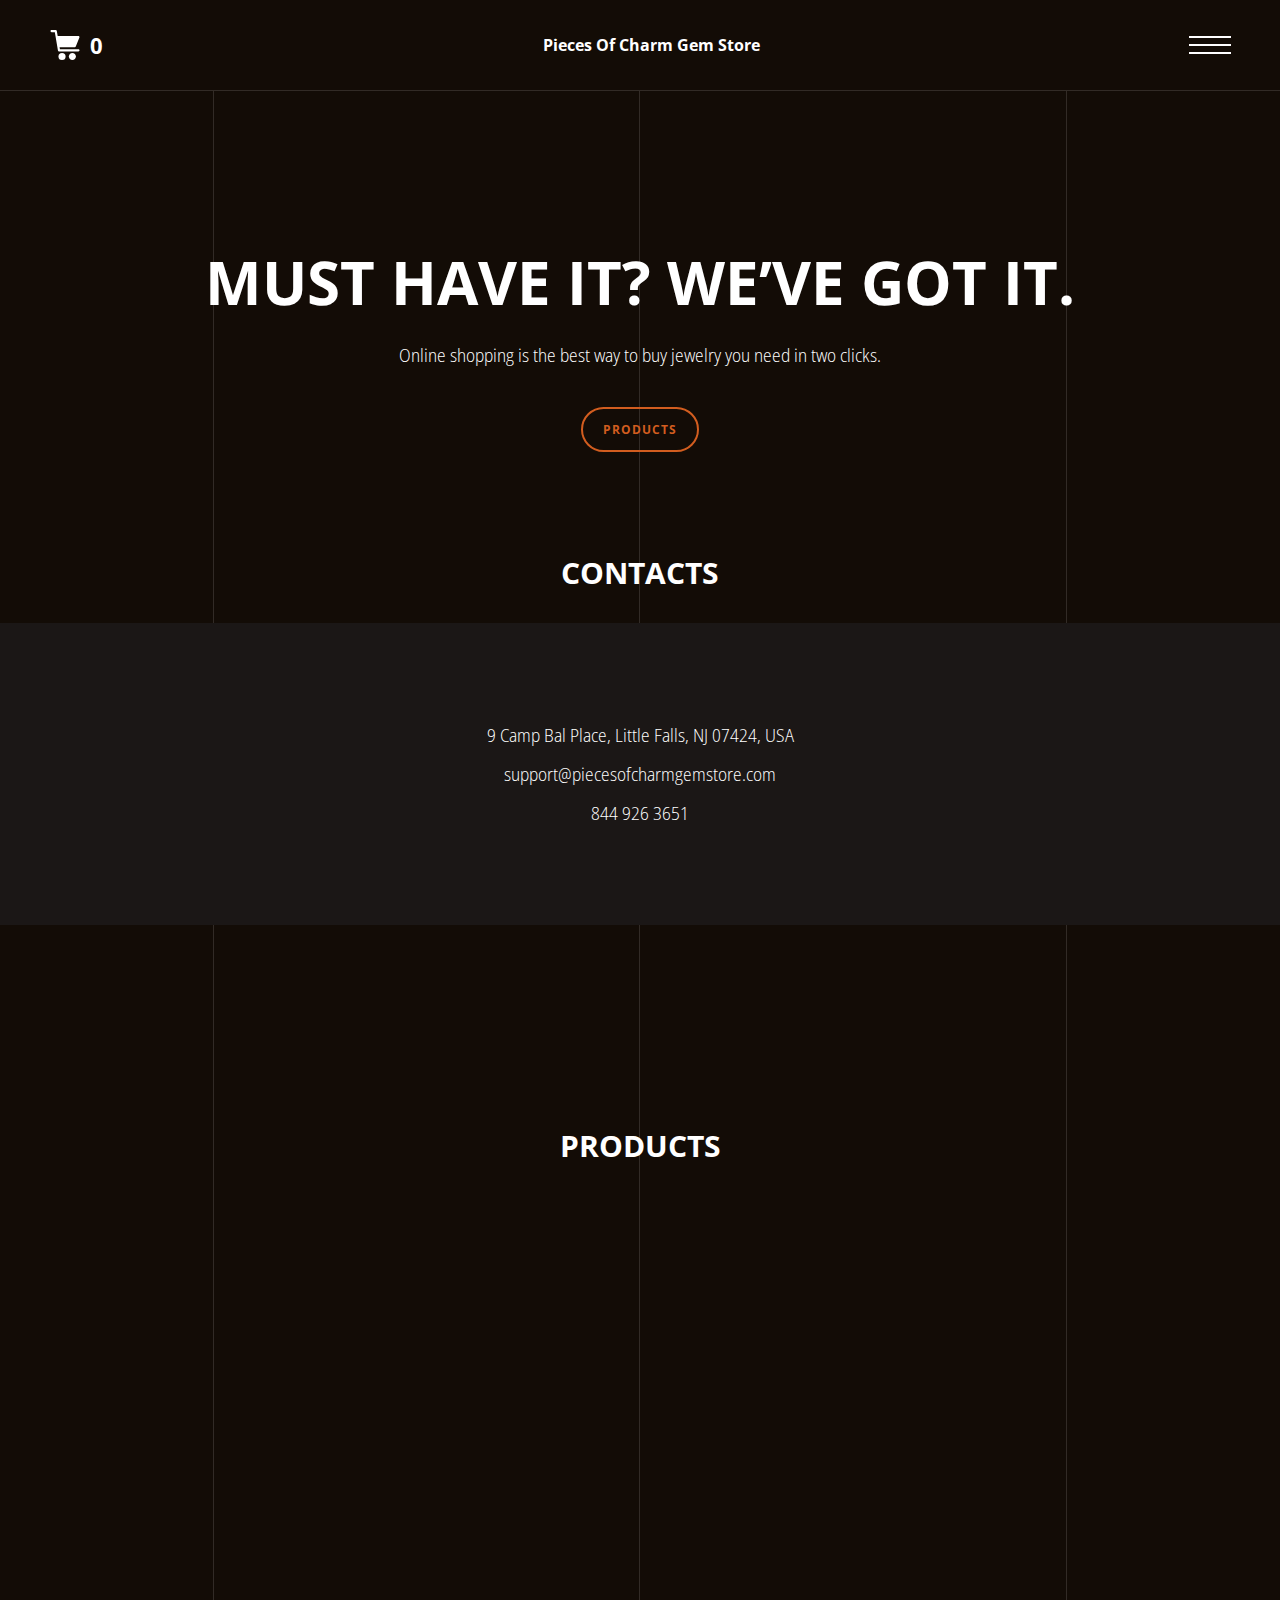
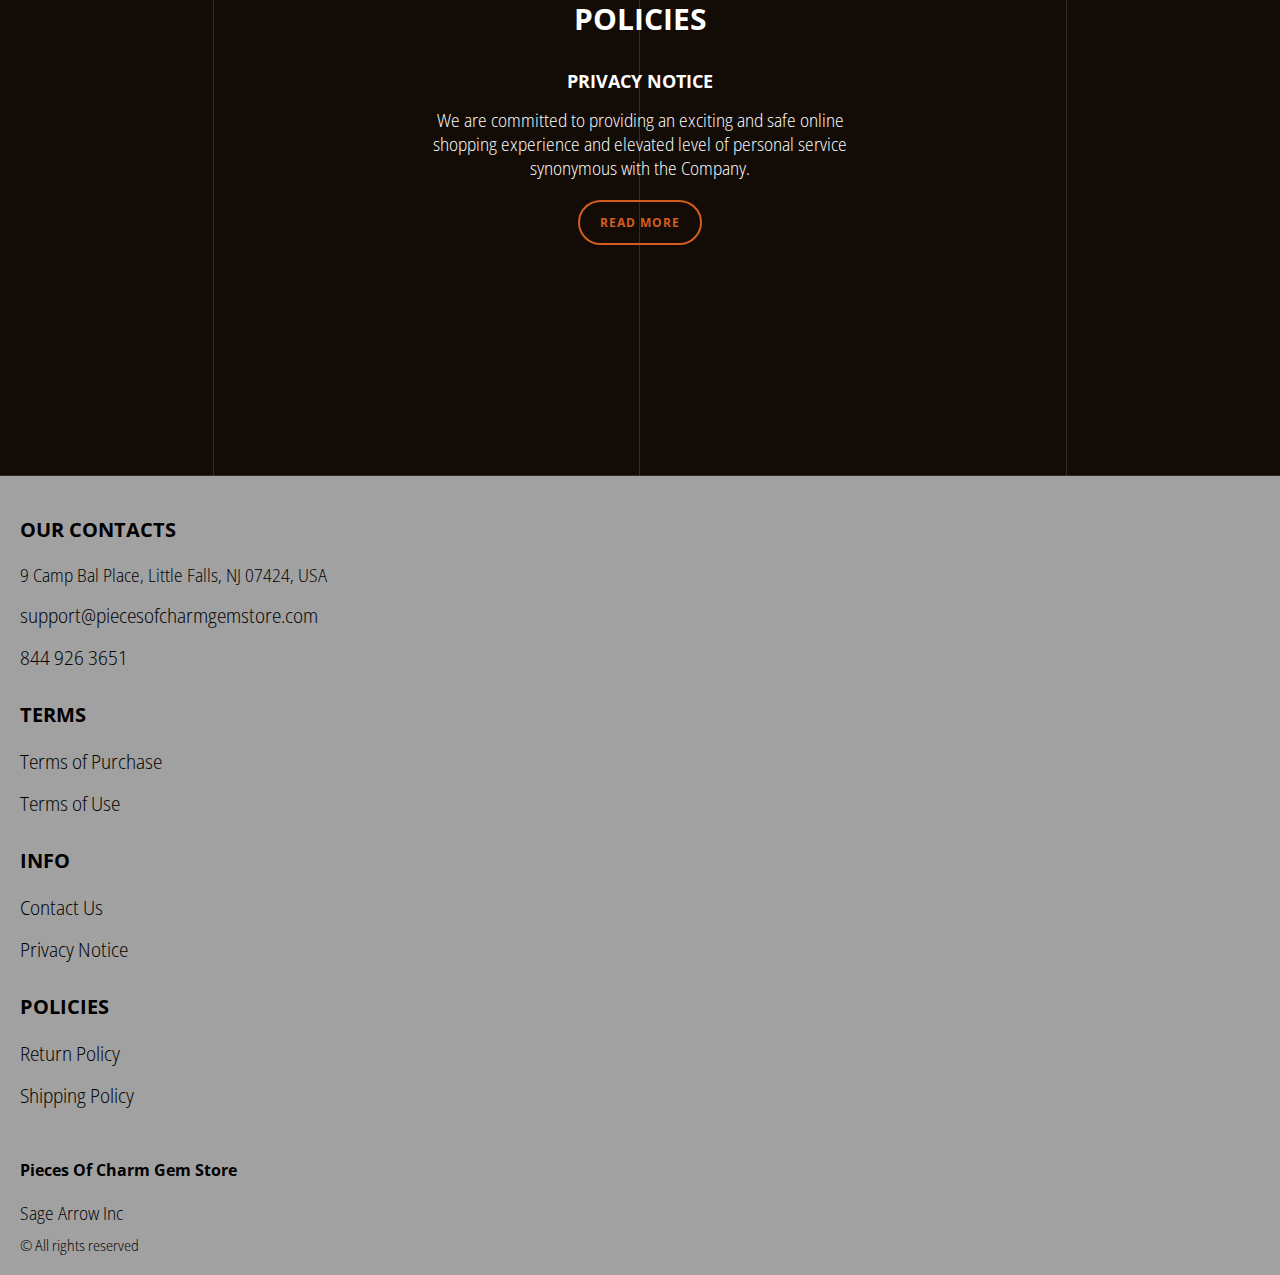
==== commit e40533ca: "Shop.html changes 13.03.24" ====
--- a/index.html
+++ b/index.html
@@ -103,7 +103,7 @@
                 <div class="hero__box">
                   <h1 class="title js_main-title"></h1>
                   <p class="text js_sub-title"></p>
-                  <a href="./shop.html" class="btn">go to cart</a>
+                  <a href="#products" class="btn">products</a>
                 </div>
               </section>
             </div>
@@ -167,7 +167,7 @@
   
         <div class="products__wrapper hero-products">
           <div class="container">
-            <section class="products">
+            <section class="products" id="products">
               <h3 class="sub-title"> Products</h3>
               <div class="sub-title__box">
                 <p class="text success-message js_success-message">Success! You have added <span
@@ -310,7 +310,7 @@
 
 
 
-
+ <script src="./js/jquery-3.7.1.js"></script>
   <script type='text/javascript' src='https://thebestproductmanager.com/products/prices-nxg-object'></script>
   <script type="module" src="./js/cart.js"></script>
   <script type="module" src="./js/add-to-cart.js"></script>
